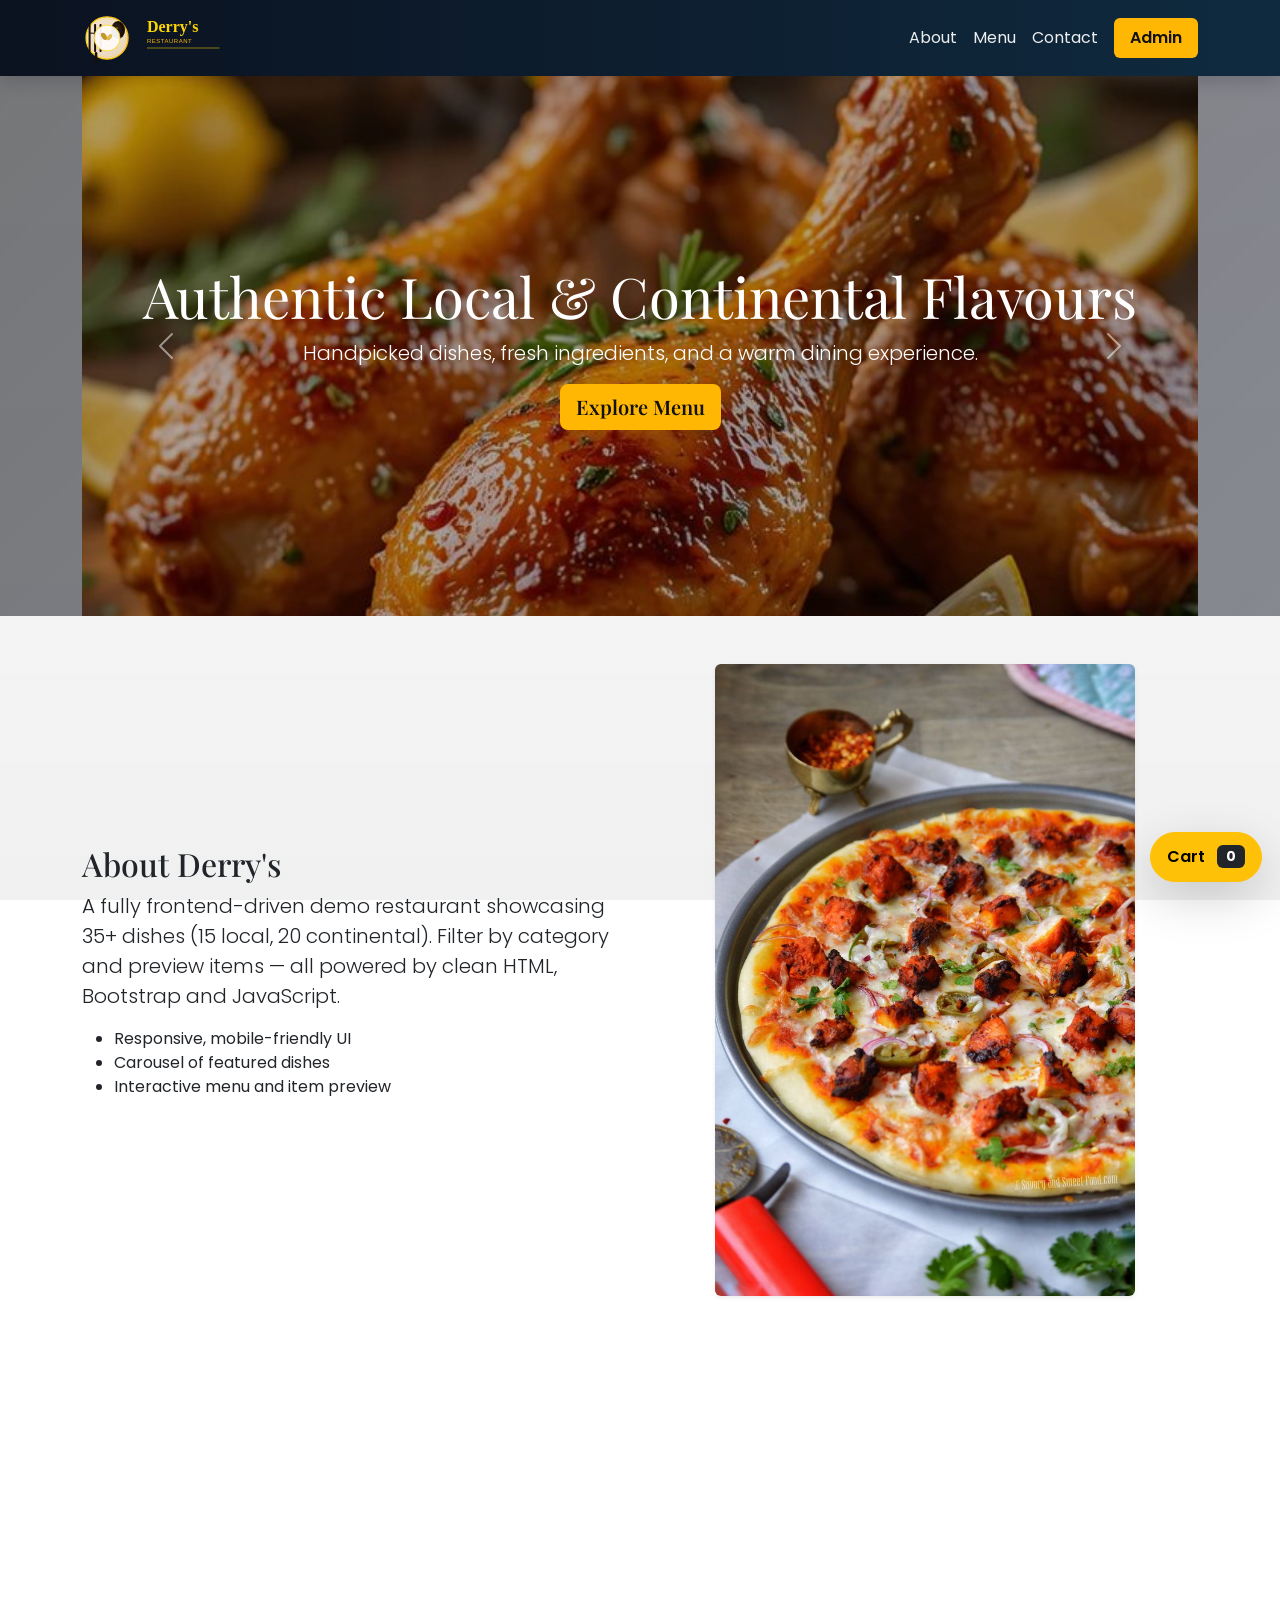
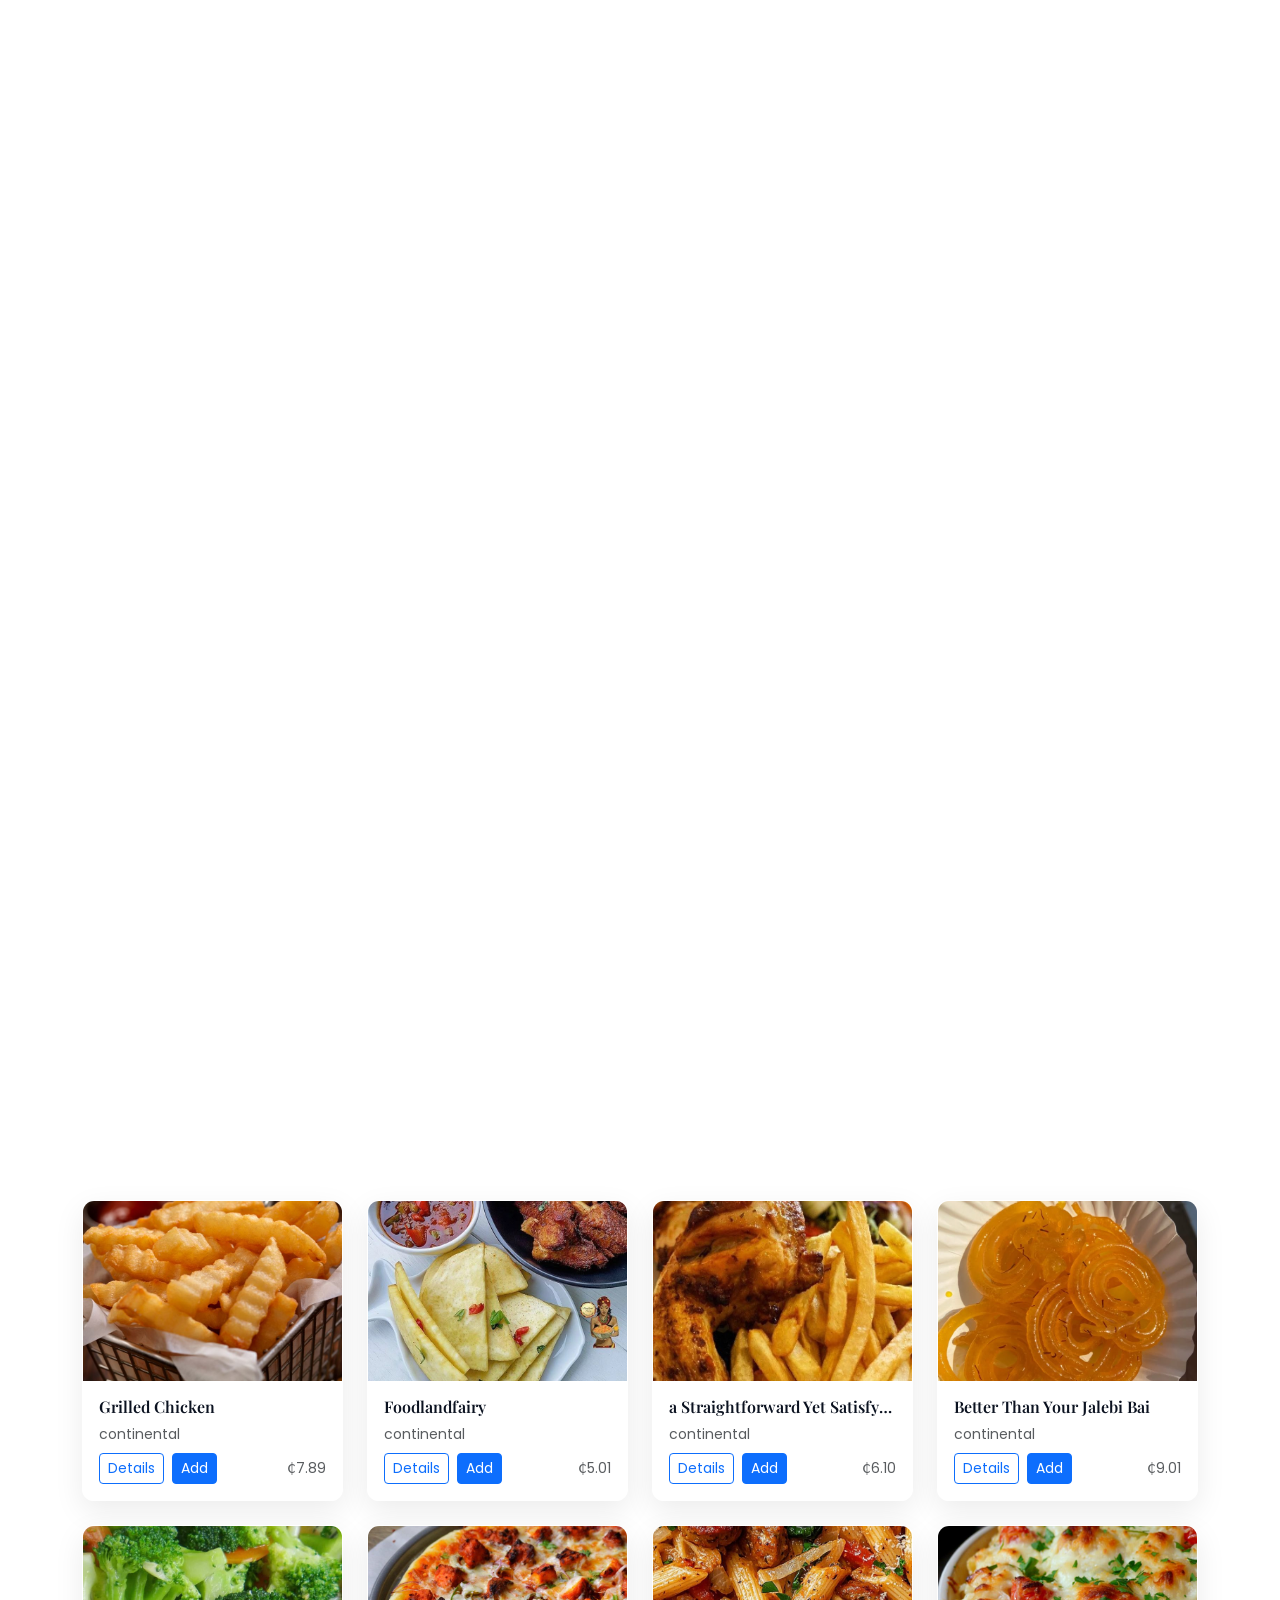
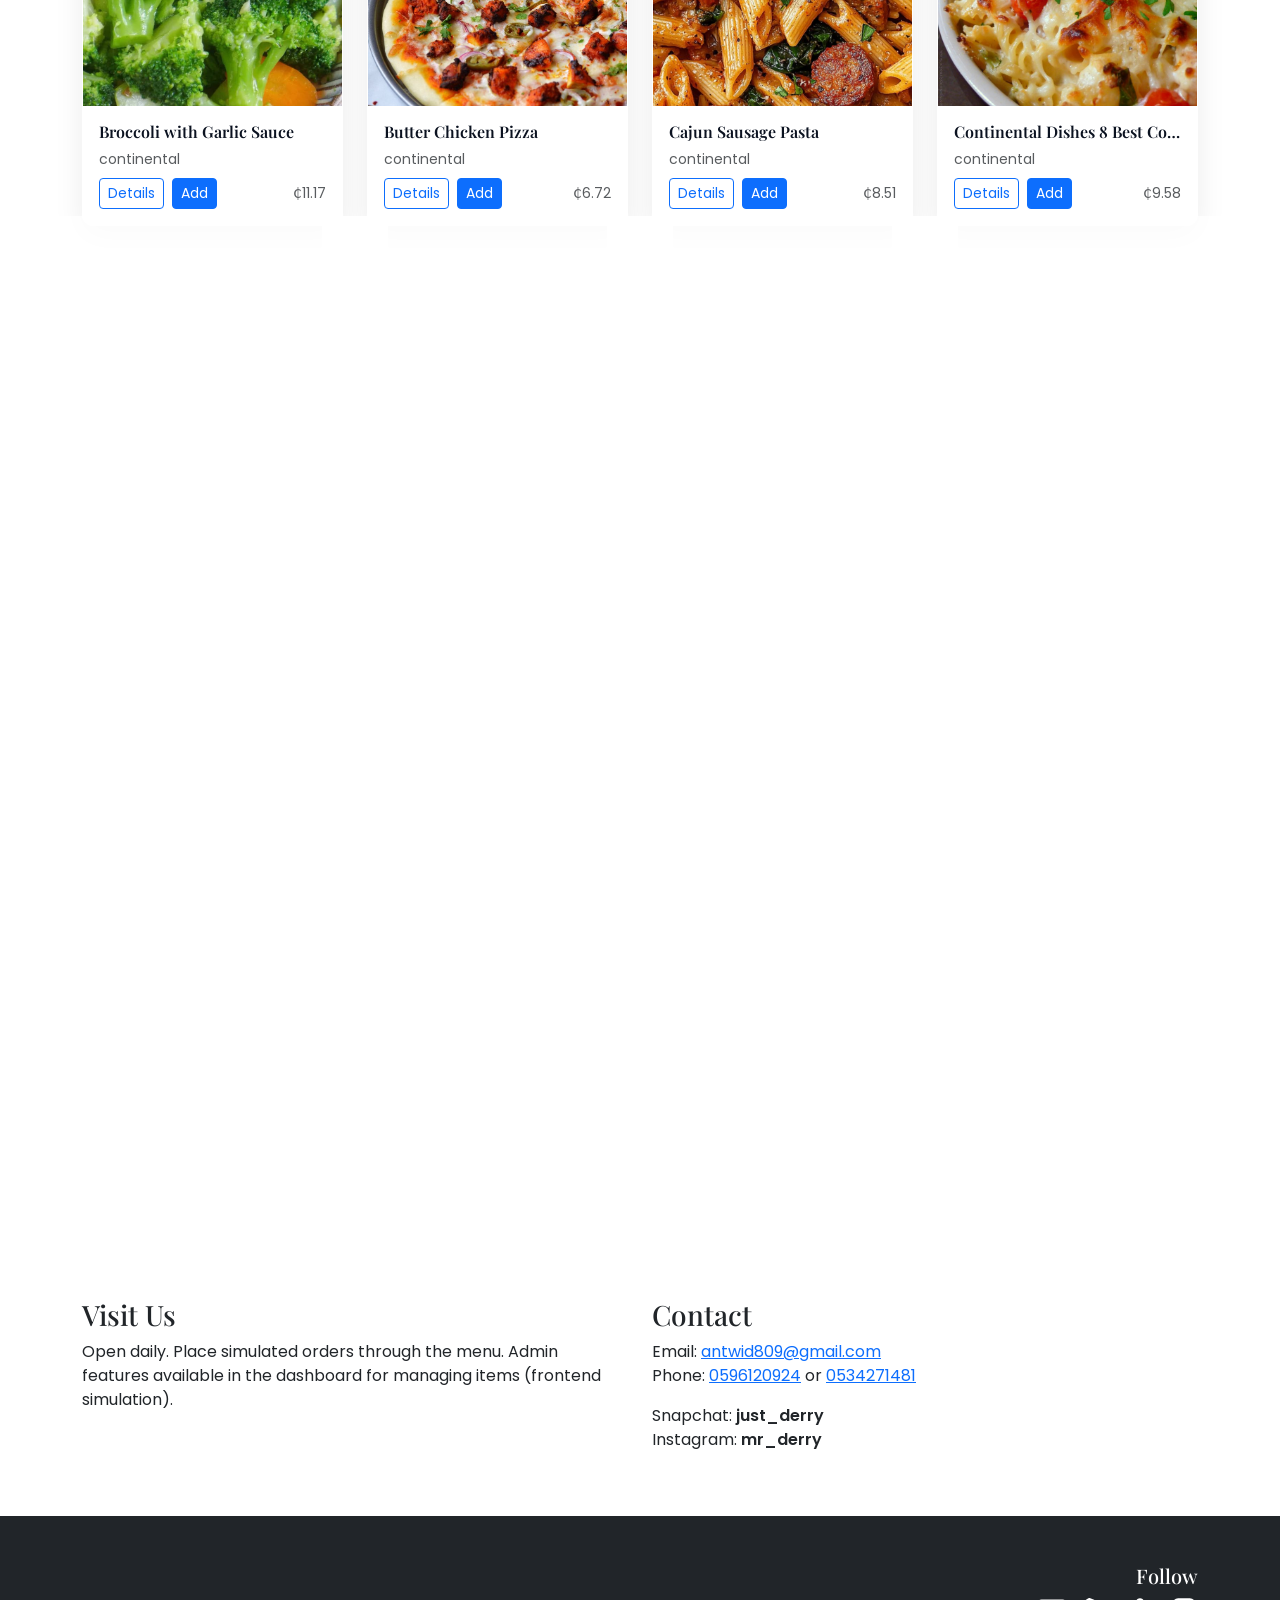
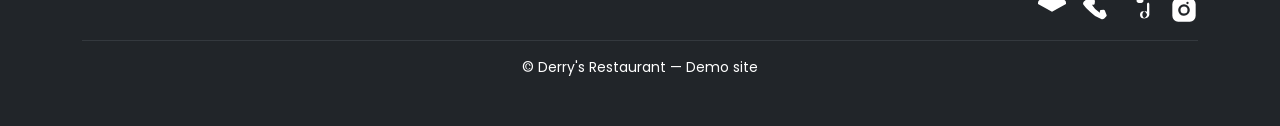
==== index.html @ 3a6d1d06 "initial commit" ====
<!doctype html>
<html lang="en">
  <head>
    <meta charset="utf-8" />
    <meta name="viewport" content="width=device-width, initial-scale=1" />
    <title>Derry's Restaurant</title>
    <!-- Fonts: Playfair Display for headings, Poppins for UI -->
    <link href="https://fonts.googleapis.com/css2?family=Playfair+Display:wght@400;700&family=Poppins:wght@300;400;600;700&display=swap" rel="stylesheet">
    <link href="https://cdn.jsdelivr.net/npm/bootstrap@5.3.2/dist/css/bootstrap.min.css" rel="stylesheet">
    <link rel="stylesheet" href="css/styles.css">
  </head>
  <body>

    <nav class="navbar navbar-expand-lg navbar-dark sticky-top">
      <div class="container">
        <a class="navbar-brand d-flex align-items-center" href="#">
          <img src="asset/logo.svg" alt="Derry's Restaurant" class="navbar-logo">
        </a>
        <button class="navbar-toggler" type="button" data-bs-toggle="collapse" data-bs-target="#navmenu">
          <span class="navbar-toggler-icon"></span>
        </button>
        <div class="collapse navbar-collapse" id="navmenu">
          <ul class="navbar-nav ms-auto">
            <li class="nav-item"><a class="nav-link" href="#about">About</a></li>
            <li class="nav-item"><a class="nav-link" href="#menu">Menu</a></li>
            <li class="nav-item"><a class="nav-link" href="#contact">Contact</a></li>
            <li class="nav-item"><a class="nav-link btn btn-warning text-dark ms-2" href="#" id="adminBtn">Admin</a></li>
          </ul>
        </div>
      </div>
    </nav>

    <header class="hero text-white d-flex align-items-center">
      <div class="container position-relative">
        <div id="heroCarousel" class="carousel slide" data-bs-ride="carousel" data-bs-interval="4000" data-bs-pause="hover">
          <div class="carousel-inner" id="carousel-inner">
            <!-- slides injected by script -->
          </div>
          <button class="carousel-control-prev" type="button" data-bs-target="#heroCarousel" data-bs-slide="prev">
            <span class="carousel-control-prev-icon" aria-hidden="true"></span>
            <span class="visually-hidden">Previous</span>
          </button>
          <button class="carousel-control-next" type="button" data-bs-target="#heroCarousel" data-bs-slide="next">
            <span class="carousel-control-next-icon" aria-hidden="true"></span>
            <span class="visually-hidden">Next</span>
          </button>
        </div>

        <div class="hero-overlay text-center">
          <h1 class="display-4">Authentic Local & Continental Flavours</h1>
          <p class="lead">Handpicked dishes, fresh ingredients, and a warm dining experience.</p>
          <a href="#menu" class="btn btn-lg btn-warning btn-cta">Explore Menu</a>
        </div>
      </div>
    </header>

    <section class="py-5 container" id="about">
      <div class="row align-items-center">
        <div class="col-md-6">
          <h2>About Derry's</h2>
          <p class="lead">A fully frontend-driven demo restaurant showcasing 35+ dishes (15 local, 20 continental). Filter by category and preview items — all powered by clean HTML, Bootstrap and JavaScript.</p>
          <ul>
            <li>Responsive, mobile-friendly UI</li>
            <li>Carousel of featured dishes</li>
            <li>Interactive menu and item preview</li>
          </ul>
        </div>
        <div class="col-md-6 text-center">
          <img src="asset/Restaurant%20Images/continental%20foods/Butter%20Chicken%20Pizza%20-%20Savory%26SweetFood.jpg" alt="Butter Chicken Pizza" class="img-fluid rounded shadow-sm sample-hero-img">
        </div>
      </div>
    </section>

    <section class="py-5" id="menu">
      <div class="container">
        <div class="menu-header d-flex justify-content-between align-items-center mb-3 p-3">
          <div>
            <h2 class="mb-0">Featured Menu</h2>
            <p class="text-muted small mb-0">Explore our curated selection of local and continental favourites.</p>
          </div>
          <div class="menu-filters">
            <button class="btn btn-sm filter-btn" data-filter="all">All</button>
            <button class="btn btn-sm filter-btn" data-filter="local">Local</button>
            <button class="btn btn-sm filter-btn" data-filter="continental">Continental</button>
          </div>
        </div>

        <div class="row g-4" id="cards">
          <!-- Cards injected by script -->
        </div>
      </div>
    </section>

    <section class="py-5 container" id="contact">
      <div class="row">
        <div class="col-md-6">
          <h3>Visit Us</h3>
          <p>Open daily. Place simulated orders through the menu. Admin features available in the dashboard for managing items (frontend simulation).</p>
        </div>
        <div class="col-md-6">
          <h3>Contact</h3>
          <p>
            Email: <a href="mailto:antwid809@gmail.com">antwid809@gmail.com</a><br>
            Phone: <a href="tel:0596120924">0596120924</a> or <a href="tel:0534271481">0534271481</a>
          </p>
          <p>Snapchat: <span class="fw-semibold">just_derry</span><br>Instagram: <span class="fw-semibold">mr_derry</span></p>
        </div>
      </div>
    </section>

    <footer class="py-5 bg-dark text-white">
      <div class="container">
        <div class="row">
          <div class="col-12 text-md-end">
            <h5>Follow</h5>
            <div class="d-flex justify-content-md-end gap-3 align-items-center">
              <a href="mailto:antwid809@gmail.com" class="text-white text-decoration-none" aria-label="Email">
                <svg xmlns="http://www.w3.org/2000/svg" width="28" height="28" fill="currentColor" viewBox="0 0 16 16">
                  <path d="M0 4a2 2 0 0 1 2-2h12a2 2 0 0 1 2 2v.5L8 9 0 4.5V4z"/>
                </svg>
              </a>
              <a href="tel:0596120924" class="text-white text-decoration-none" aria-label="Phone">
                <svg xmlns="http://www.w3.org/2000/svg" width="28" height="28" fill="currentColor" viewBox="0 0 16 16">
                  <path d="M3.654 1.328a.678.678 0 0 1 .737-.127l2.522 1.01c.329.132.52.46.49.805l-.17 1.436a.678.678 0 0 1-.66.585l-.9.03a11.72 11.72 0 0 0 4.516 4.516l.03-.9a.678.678 0 0 1 .585-.66l1.436-.17c.345-.03.673.161.805.49l1.01 2.522a.678.678 0 0 1-.127.737l-1.2 1.2c-.45.45-1.168.588-1.77.353a16.014 16.014 0 0 1-6.19-4.08A16.014 16.014 0 0 1 .74 4.896c-.235-.602-.097-1.32.353-1.77L2.293 2.126z"/>
                </svg>
              </a>

              <a href="https://www.snapchat.com/add/just_derry" target="_blank" class="text-white text-decoration-none" aria-label="Snapchat">
                <svg xmlns="http://www.w3.org/2000/svg" width="28" height="28" fill="currentColor" viewBox="0 0 24 24">
                  <path d="M12 2c1.657 0 3 .895 3 2s-1.343 2-3 2-3-.895-3-2 1.343-2 3-2zm6.5 3.5c.827 0 1.5.673 1.5 1.5v9c0 1.657-2.01 3-3.5 3-1.49 0-2.5-1.343-2.5-3s1.01-3 2.5-3c1.49 0 3.5 1.343 3.5 3 0 .552-.448 1-1 1s-1-.448-1-1c0-1.657-2.01-3-3.5-3-1.49 0-2.5 1.343-2.5 3s1.01 3 2.5 3c1.49 0 3.5-1.343 3.5-3v-9c0-.827.673-1.5 1.5-1.5z"/>
                </svg>
              </a>

              <a href="https://instagram.com/mr_derry" target="_blank" class="text-white text-decoration-none" aria-label="Instagram">
                <svg xmlns="http://www.w3.org/2000/svg" width="28" height="28" fill="currentColor" viewBox="0 0 24 24">
                  <path d="M7 2h10a5 5 0 0 1 5 5v10a5 5 0 0 1-5 5H7a5 5 0 0 1-5-5V7a5 5 0 0 1 5-5zm8 3a1 1 0 1 0 0 2 1 1 0 0 0 0-2zM12 7a5 5 0 1 0 .001 10.001A5 5 0 0 0 12 7zm0 2a3 3 0 1 1 0 6 3 3 0 0 1 0-6z"/>
                </svg>
              </a>
            </div>
          </div>
        </div>
        <hr class="border-secondary my-3">
        <div class="text-center small">© Derry's Restaurant — Demo site</div>
      </div>
    </footer>

    <!-- Lightbox Modal -->
    <div class="modal fade" id="lightboxModal" tabindex="-1" aria-hidden="true">
      <div class="modal-dialog modal-dialog-centered modal-lg">
        <div class="modal-content">
          <div class="modal-body p-3">
            <button type="button" class="btn-close float-end" data-bs-dismiss="modal" aria-label="Close"></button>
            <div class="row g-3 align-items-center">
              <div class="col-md-7">
                <img id="modalImage" src="" alt="" class="img-fluid modal-img rounded">
              </div>
              <div class="col-md-5">
                <h5 id="modalTitle" class="mb-2"></h5>
                <p id="modalCategory" class="text-muted small mb-3"></p>
                <div class="mb-2">
                  <label class="small mb-1">Replace with</label>
                  <select id="modalReplaceSelect" class="form-select form-select-sm"></select>
                </div>
                <p id="modalPrice" class="h5 text-success mb-3"></p>
                <div class="d-flex align-items-center mb-3">
                  <label class="me-2 mb-0 small">Quantity</label>
                  <div class="btn-group btn-group-sm" role="group" aria-label="Quantity">
                    <button id="modalQtyDec" type="button" class="btn btn-outline-secondary">−</button>
                    <button id="modalQtyVal" type="button" class="btn btn-light">1</button>
                    <button id="modalQtyInc" type="button" class="btn btn-outline-secondary">＋</button>
                  </div>
                </div>
                <div class="d-grid gap-2">
                  <button id="modalAddBtn" class="btn btn-primary">Add to cart</button>
                  <button id="modalUpdateBtn" class="btn btn-outline-primary d-none">Update item</button>
                </div>
              </div>
            </div>
          </div>
        </div>
      </div>
    </div>

    <!-- Cart Offcanvas -->
    <button class="btn btn-warning shadow-lg" id="openCartBtn" data-bs-toggle="offcanvas" data-bs-target="#cartOffcanvas" aria-controls="cartOffcanvas" style="position:fixed;right:18px;bottom:18px;border-radius:999px;z-index:1050;">
      Cart <span id="cartCount" class="badge bg-dark ms-2">0</span>
    </button>

    <div class="offcanvas offcanvas-end" tabindex="-1" id="cartOffcanvas" aria-labelledby="cartOffcanvasLabel">
      <div class="offcanvas-header">
        <h5 id="cartOffcanvasLabel">Your Cart</h5>
        <button type="button" class="btn-close text-reset" data-bs-dismiss="offcanvas" aria-label="Close"></button>
      </div>
      <div class="offcanvas-body d-flex flex-column">
        <div id="cartItems" class="list-group mb-3"></div>
        <div class="mt-auto">
          <div class="d-flex justify-content-between align-items-center mb-2">
            <strong>Total</strong>
            <strong id="cartTotal">$0.00</strong>
          </div>
          <div class="d-grid"><button id="checkoutBtn" class="btn btn-primary">Place Order (Simulated)</button></div>
        </div>
      </div>
    </div>

    <!-- Admin Password Modal -->
    <div class="modal fade" id="adminPasswordModal" tabindex="-1" aria-labelledby="adminPasswordLabel" aria-hidden="true">
      <div class="modal-dialog modal-dialog-centered">
        <div class="modal-content">
          <div class="modal-header bg-dark text-white">
            <h5 class="modal-title" id="adminPasswordLabel">Admin Access</h5>
            <button type="button" class="btn-close btn-close-white" data-bs-dismiss="modal" aria-label="Close"></button>
          </div>
          <div class="modal-body">
            <p class="text-muted mb-3">Enter the admin password to access the dashboard.</p>
            <div class="mb-3">
              <label for="adminPasswordInput" class="form-label">Password</label>
              <input type="password" class="form-control" id="adminPasswordInput" placeholder="Enter password" autocomplete="off">
              <small id="passwordError" class="text-danger d-none mt-2">Incorrect password. Please try again.</small>
            </div>
          </div>
          <div class="modal-footer">
            <button type="button" class="btn btn-secondary" data-bs-dismiss="modal">Cancel</button>
            <button type="button" class="btn btn-primary" id="adminPasswordSubmit">Access Dashboard</button>
          </div>
        </div>
      </div>
    </div>

    <script src="https://cdn.jsdelivr.net/npm/bootstrap@5.3.2/dist/js/bootstrap.bundle.min.js"></script>
    <script src="js/script.js"></script>
  </body>
</html>
---- css/styles.css ----
:root{
  --accent:#ffb703;
  --dark:#0b0c10;
}
:root{
  --font-sans: 'Poppins', system-ui, -apple-system, 'Segoe UI', Roboto, 'Helvetica Neue', Arial;
  --font-display: 'Playfair Display', Georgia, 'Times New Roman', serif;
}
*{box-sizing:border-box}
.btn-cta{background:var(--accent); border:none; color:#111}
.sample-hero-img{max-width:420px}
.card-food{transition:transform .18s ease, box-shadow .18s ease}
.card-food:hover{transform:translateY(-6px); box-shadow:0 10px 30px rgba(2,6,23,.12)}
.price-badge{background:rgba(0,0,0,.7); color:var(--accent); padding:.25rem .5rem; border-radius:.25rem}
@media (max-width:767px){.hero{min-height:44vh}.sample-hero-img{display:none}}

/* NAVBAR + BRAND */
body{font-family:var(--font-sans);}
h1,h2,h3,h4,h5{font-family:var(--font-display);}
.navbar{background:linear-gradient(90deg,#0b1220 0%, #0f2a3f 100%) !important; box-shadow:0 6px 18px rgba(2,6,23,.18)}
.navbar .navbar-brand{font-family:var(--font-display); font-weight:700; font-size:1.15rem}
.navbar-logo{height:50px; width:auto; max-width:200px; object-fit:contain}
.brand-mark{display:inline-grid; place-items:center; width:36px; height:36px; border-radius:8px; background:linear-gradient(135deg,#fff,#ffdca3); transform:translateY(-1px)}

.navbar .nav-link{color:rgba(255,255,255,.92); transition:color .18s ease, transform .15s ease}
.navbar .nav-link:hover{color:var(--accent); transform:translateY(-2px)}
.navbar .navbar-toggler{border:0}

/* Admin button in navbar */
.navbar .nav-link.btn-warning{background-color:var(--accent) !important; color:#111 !important; font-weight:600; padding:8px 16px !important; border-radius:6px; display:inline-block; margin-left:16px}
.navbar .nav-link.btn-warning:hover{opacity:0.9; transform:translateY(-2px)}

/* CTA tweak */
.btn-cta{font-family:var(--font-display); font-weight:600}

.carousel .carousel-item img{width:100%; height:60vh; object-fit:cover; filter:brightness(.7)}
.hero-overlay{position:absolute; inset:0; display:flex; flex-direction:column; justify-content:center; align-items:center; pointer-events:none}
.hero-overlay h1,.hero-overlay p{pointer-events:auto}
.carousel-indicators { bottom: 8px; }
.menu-caption{font-weight:600}
.hero{
  min-height:56vh;
  min-height:60vh;
  background:linear-gradient(135deg, rgba(11,12,16,0.55), rgba(2,6,23,0.45));
  display:flex; align-items:center;
}
.carousel .carousel-item img{width:100%; height:60vh; object-fit:cover; filter:brightness(.7)}
.hero-overlay{position:absolute; inset:0; display:flex; flex-direction:column; justify-content:center; align-items:center; pointer-events:none}
.hero-overlay h1,.hero-overlay p{pointer-events:auto}
.carousel-indicators { bottom: 8px; }
.menu-caption{font-weight:600}
.btn-cta{background:var(--accent); border:none; color:#111}
.sample-hero-img{max-width:420px}
.card-food{transition:transform .18s ease, box-shadow .18s ease}
.card-food:hover{transform:translateY(-6px); box-shadow:0 10px 30px rgba(2,6,23,.12)}
.price-badge{background:rgba(0,0,0,.7); color:var(--accent); padding:.25rem .5rem; border-radius:.25rem}
@media (max-width:767px){.hero{min-height:44vh}.sample-hero-img{display:none}}

/* Cart styles (floating button and offcanvas items) */
#openCartBtn{padding:12px 16px; font-weight:600}
#cartCount{font-size:.85rem}

.list-group .cart-item-img{width:64px; height:64px; object-fit:cover; border-radius:.5rem}
.cart-item-row{gap:12px}
.qty-btn{width:32px; height:32px; padding:0}

/* numeric quantity input in cart */
.qty-input{width:64px; text-align:center; margin:0 .5rem}
.qty-input::-webkit-inner-spin-button, .qty-input::-webkit-outer-spin-button{height: auto}

/* Lightbox modal image sizing */
.modal-img{width:100%; height:60vh; object-fit:cover}

/* Featured menu header */
.menu-header{background: rgba(255,255,255,0.04); border-radius:12px; box-shadow:0 8px 26px rgba(2,6,23,.06); border:1px solid rgba(255,255,255,0.06); backdrop-filter: blur(6px)}
.menu-header h2{font-family:var(--font-display); font-size:1.5rem; margin-bottom:0}
.menu-header p{color:rgba(255,255,255,0.85)}

.menu-filters{display:flex; gap:.5rem}
.filter-btn{background:transparent; border:1px solid rgba(16,24,32,.06); color:var(--dark); padding:.45rem .85rem; border-radius:999px; transition:all .18s ease; font-weight:600}
.filter-btn:hover{transform:translateY(-3px); box-shadow:0 8px 20px rgba(11,12,16,.06)}
.filter-btn.active, .filter-btn:active{background:var(--accent); color:#111; border-color:transparent}

/* Card look & feel */
.card-food{border-radius:12px; overflow:hidden}
.card-food .card-img-top{height:180px; object-fit:cover; transition:transform .35s ease}
.card-food:hover .card-img-top{transform:scale(1.06)}
.card-food .card-body{padding:1rem}
.card-food .menu-caption{font-family:var(--font-display); font-size:1rem; color:#0b1220}
.card-food small.text-muted{color:rgba(2,6,23,.5)}

/* subtle entrance animation */
@keyframes popIn { from {opacity:0; transform: translateY(8px) scale(.99)} to {opacity:1; transform:none} }
.card-food{animation:popIn .35s ease both}

/* Menu section background: transparent so the large SVG shows through */
#menu{
  background: transparent;
  padding-top: 3.5rem;
  padding-bottom: 3.5rem;
}

/* Inner container styling to lift content */
#menu > .container{
  background: transparent;
  padding-top: 0.5rem;
}

/* Make cards use glass panels that contrast with the background */
.card-food{background: rgba(255,255,255,0.76); box-shadow:0 10px 30px rgba(11,12,16,0.08); border:1px solid rgba(255,255,255,0.12); backdrop-filter: blur(6px)}

/* Massive landing background (full page) */
html,body{height:100%}
body{
  background-image: url('asset/landing-bg.svg');
  background-size: cover;
  background-position: center center;
  background-attachment: fixed;
  position:relative;
}

/* soft overlay to keep content legible */
body::before{
  content:'';
  position:fixed; inset:0; z-index:0;
  background: linear-gradient(180deg, rgba(3,8,16,0.02) 0%, rgba(3,8,16,0.06) 100%);
  pointer-events:none;
}

/* make main containers visually above the bg */
.container, .navbar, header, section, footer{position:relative; z-index:1}

/* subtle parallax effect for the hero: shift background on scroll */
@media (prefers-reduced-motion: no-preference){
  /* Parallax is handled via CSS (`background-attachment: fixed`). No JS in stylesheet. */
}





/* Lightbox modal image sizing */
.modal-img{width:100%; height:60vh; object-fit:cover}
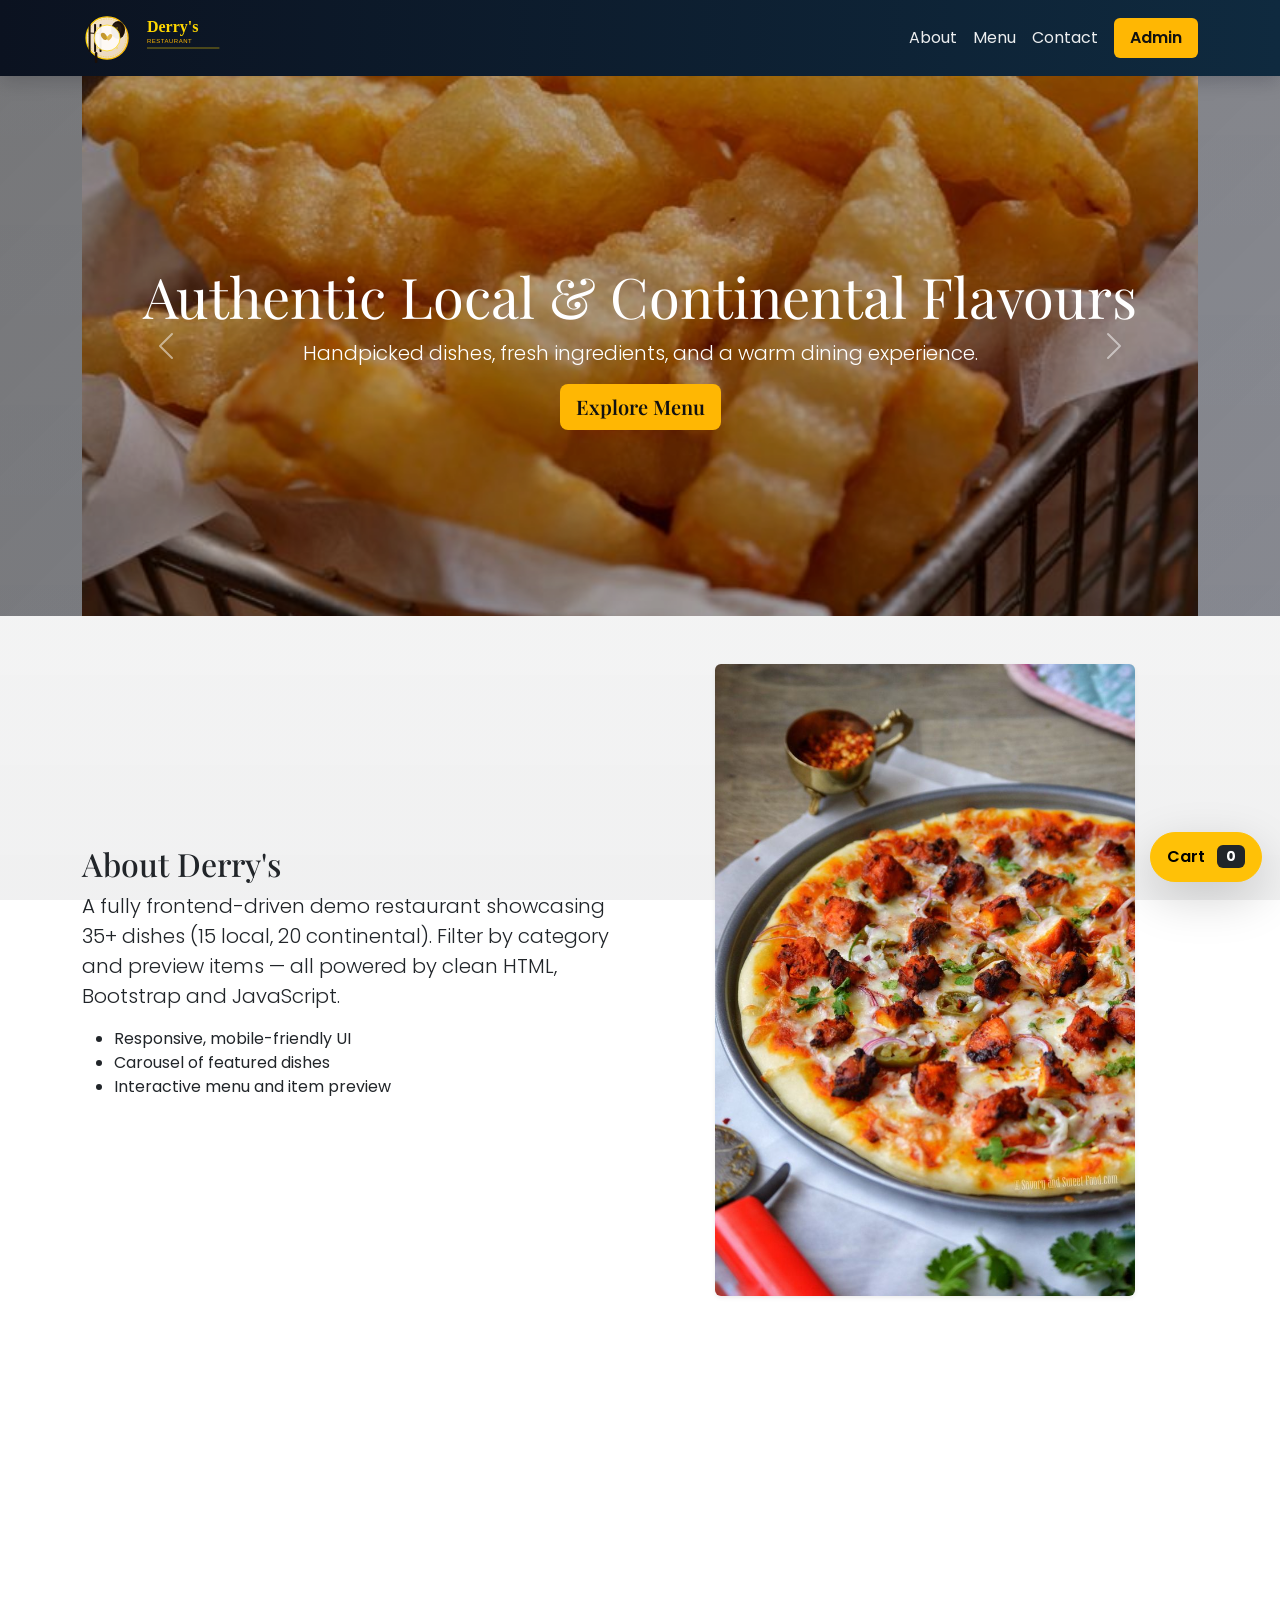
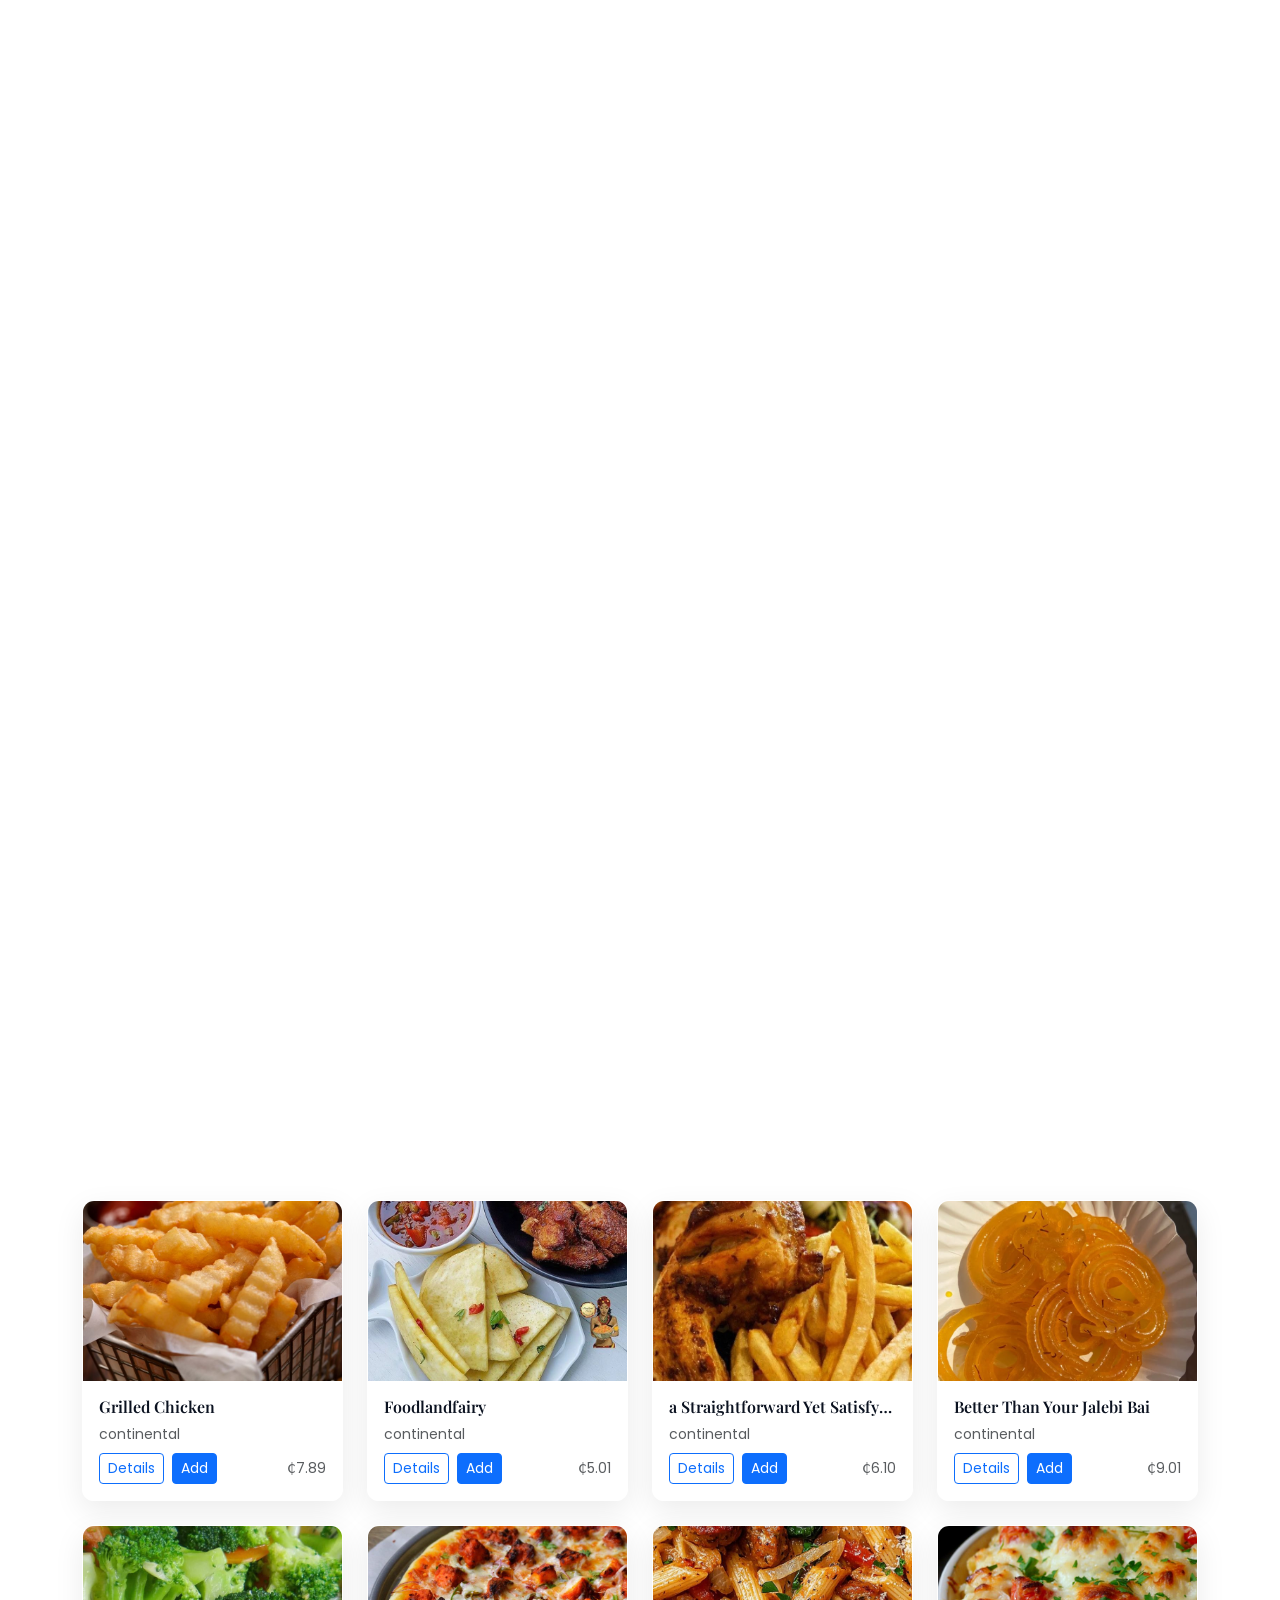
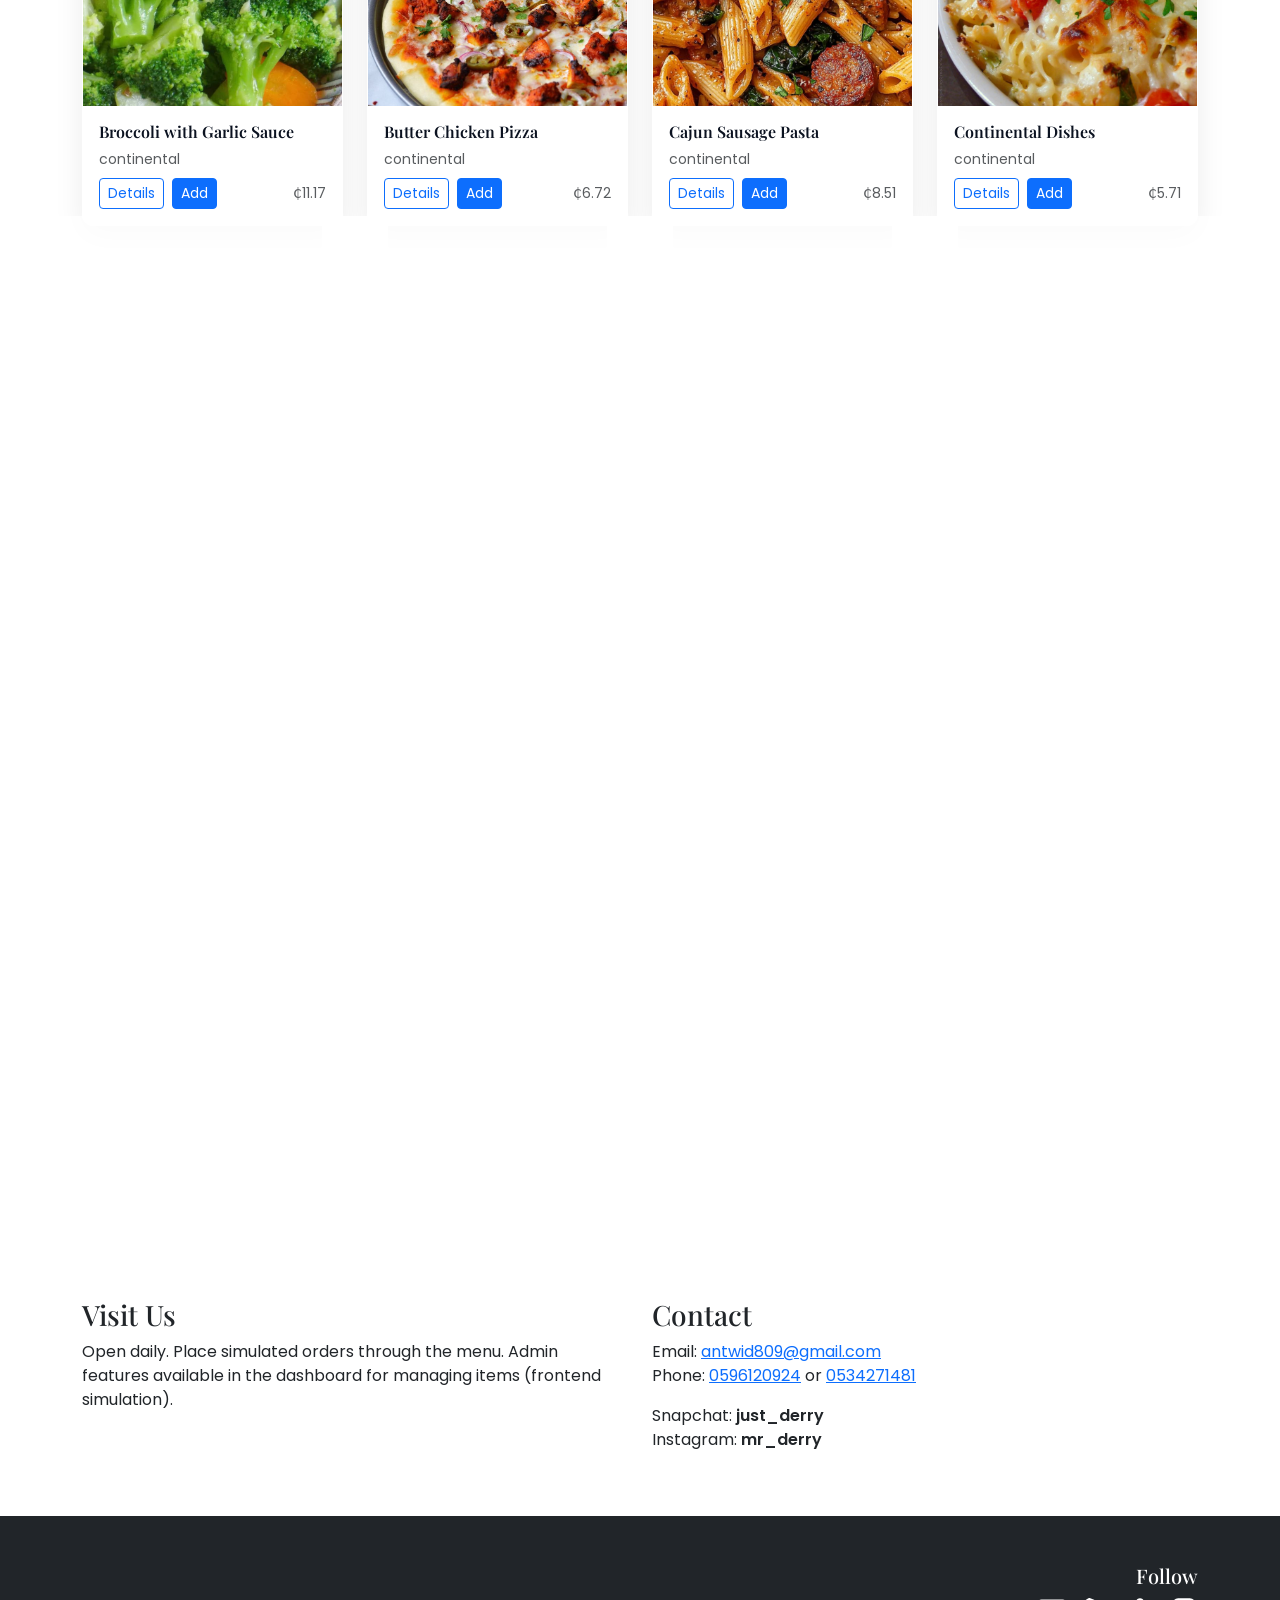
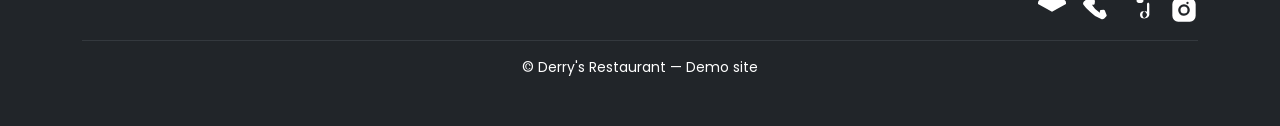
==== commit 1d830dcb: "Add notification toast for cart actions and include CSS styles" ====
--- a/index.html
+++ b/index.html
@@ -8,6 +8,7 @@
     <link href="https://fonts.googleapis.com/css2?family=Playfair+Display:wght@400;700&family=Poppins:wght@300;400;600;700&display=swap" rel="stylesheet">
     <link href="https://cdn.jsdelivr.net/npm/bootstrap@5.3.2/dist/css/bootstrap.min.css" rel="stylesheet">
     <link rel="stylesheet" href="css/styles.css">
+    <link rel="stylesheet" href="css/notification.css">
   </head>
   <body>
 
@@ -29,6 +30,9 @@
         </div>
       </div>
     </nav>
+
+    <!-- Notification Toast -->
+    <div id="notificationToast" class="notification-toast"></div>
 
     <header class="hero text-white d-flex align-items-center">
       <div class="container position-relative">
--- a/css/notification.css
+++ b/css/notification.css
@@ -0,0 +1,24 @@
+/* Notification Toast */
+.notification-toast {
+  position: fixed;
+  top: 80px;
+  left: 50%;
+  transform: translateX(-50%);
+  background: #28a745;
+  color: white;
+  padding: 15px 25px;
+  border-radius: 6px;
+  box-shadow: 0 4px 12px rgba(0, 0, 0, 0.15);
+  font-size: 14px;
+  font-weight: 500;
+  z-index: 1100;
+  max-width: 400px;
+  opacity: 0;
+  transition: opacity 0.3s ease;
+  pointer-events: none;
+}
+
+.notification-toast.show {
+  opacity: 1;
+  pointer-events: auto;
+}
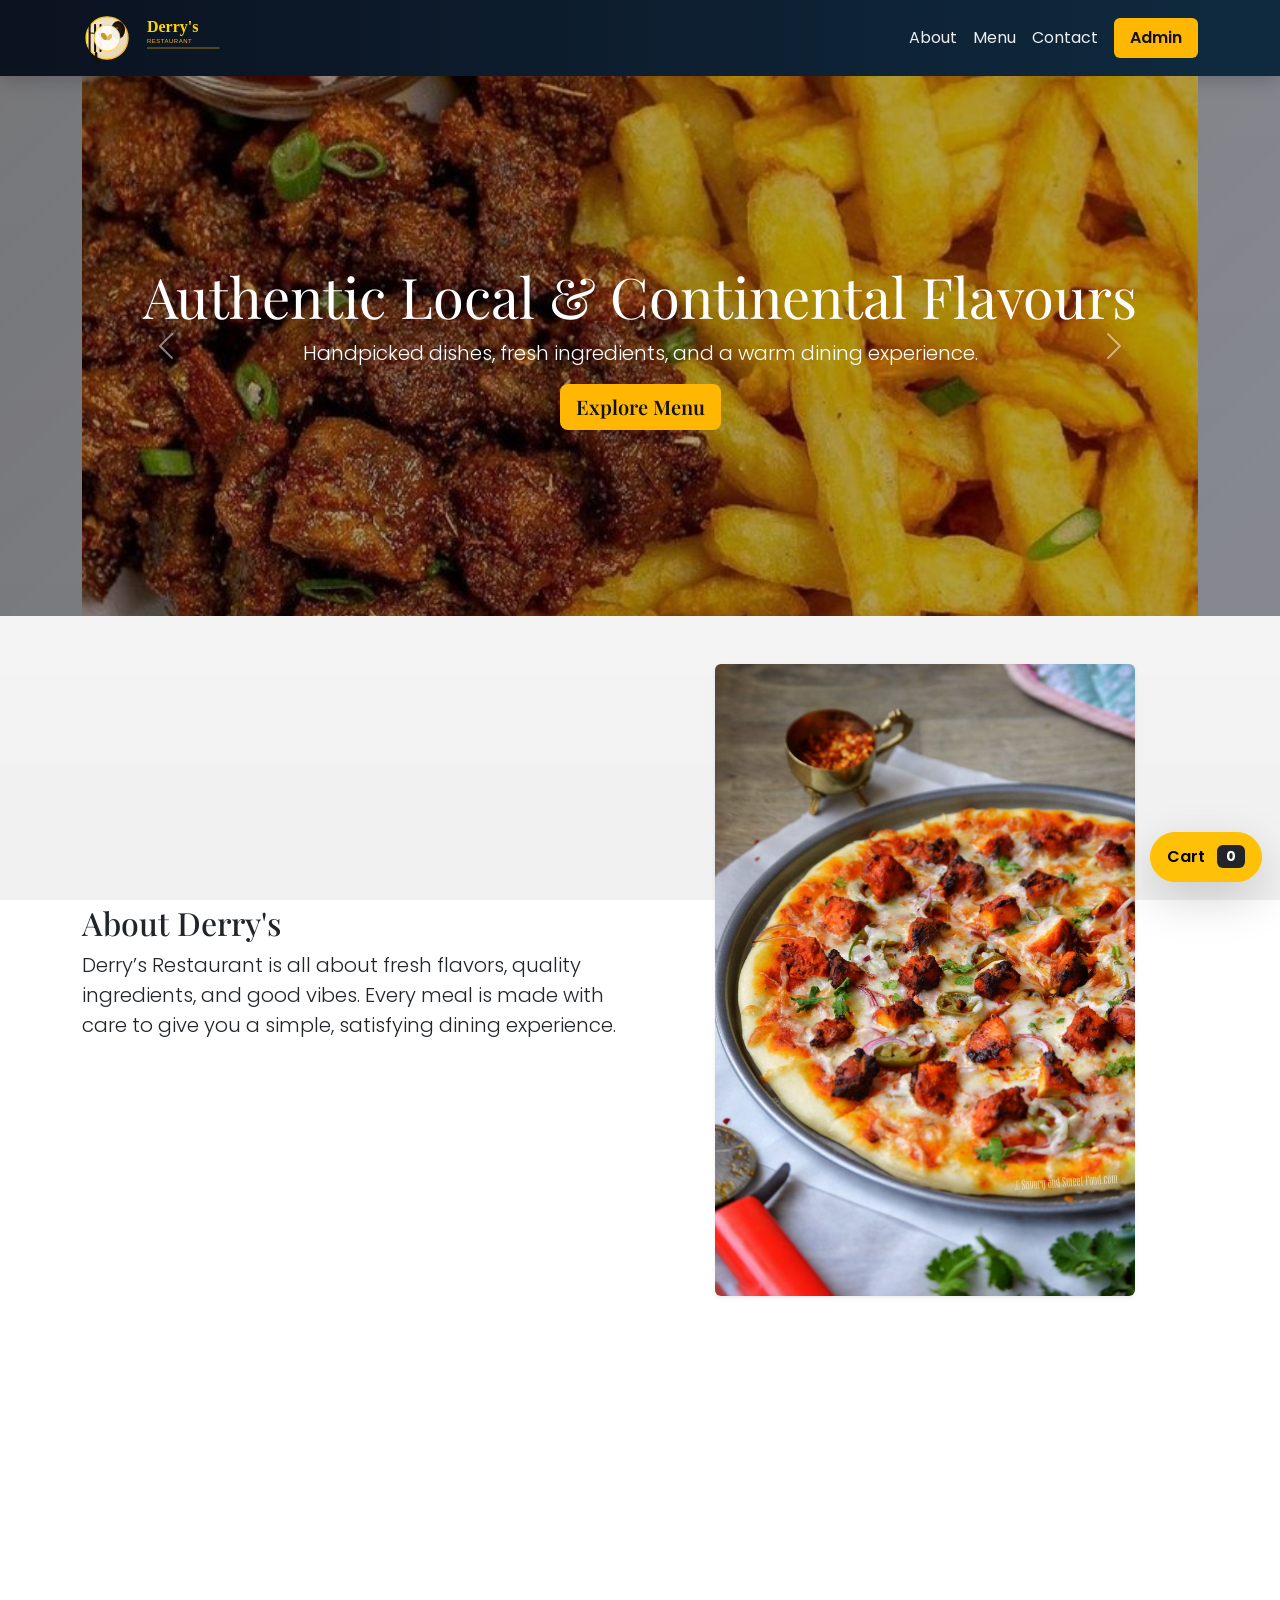
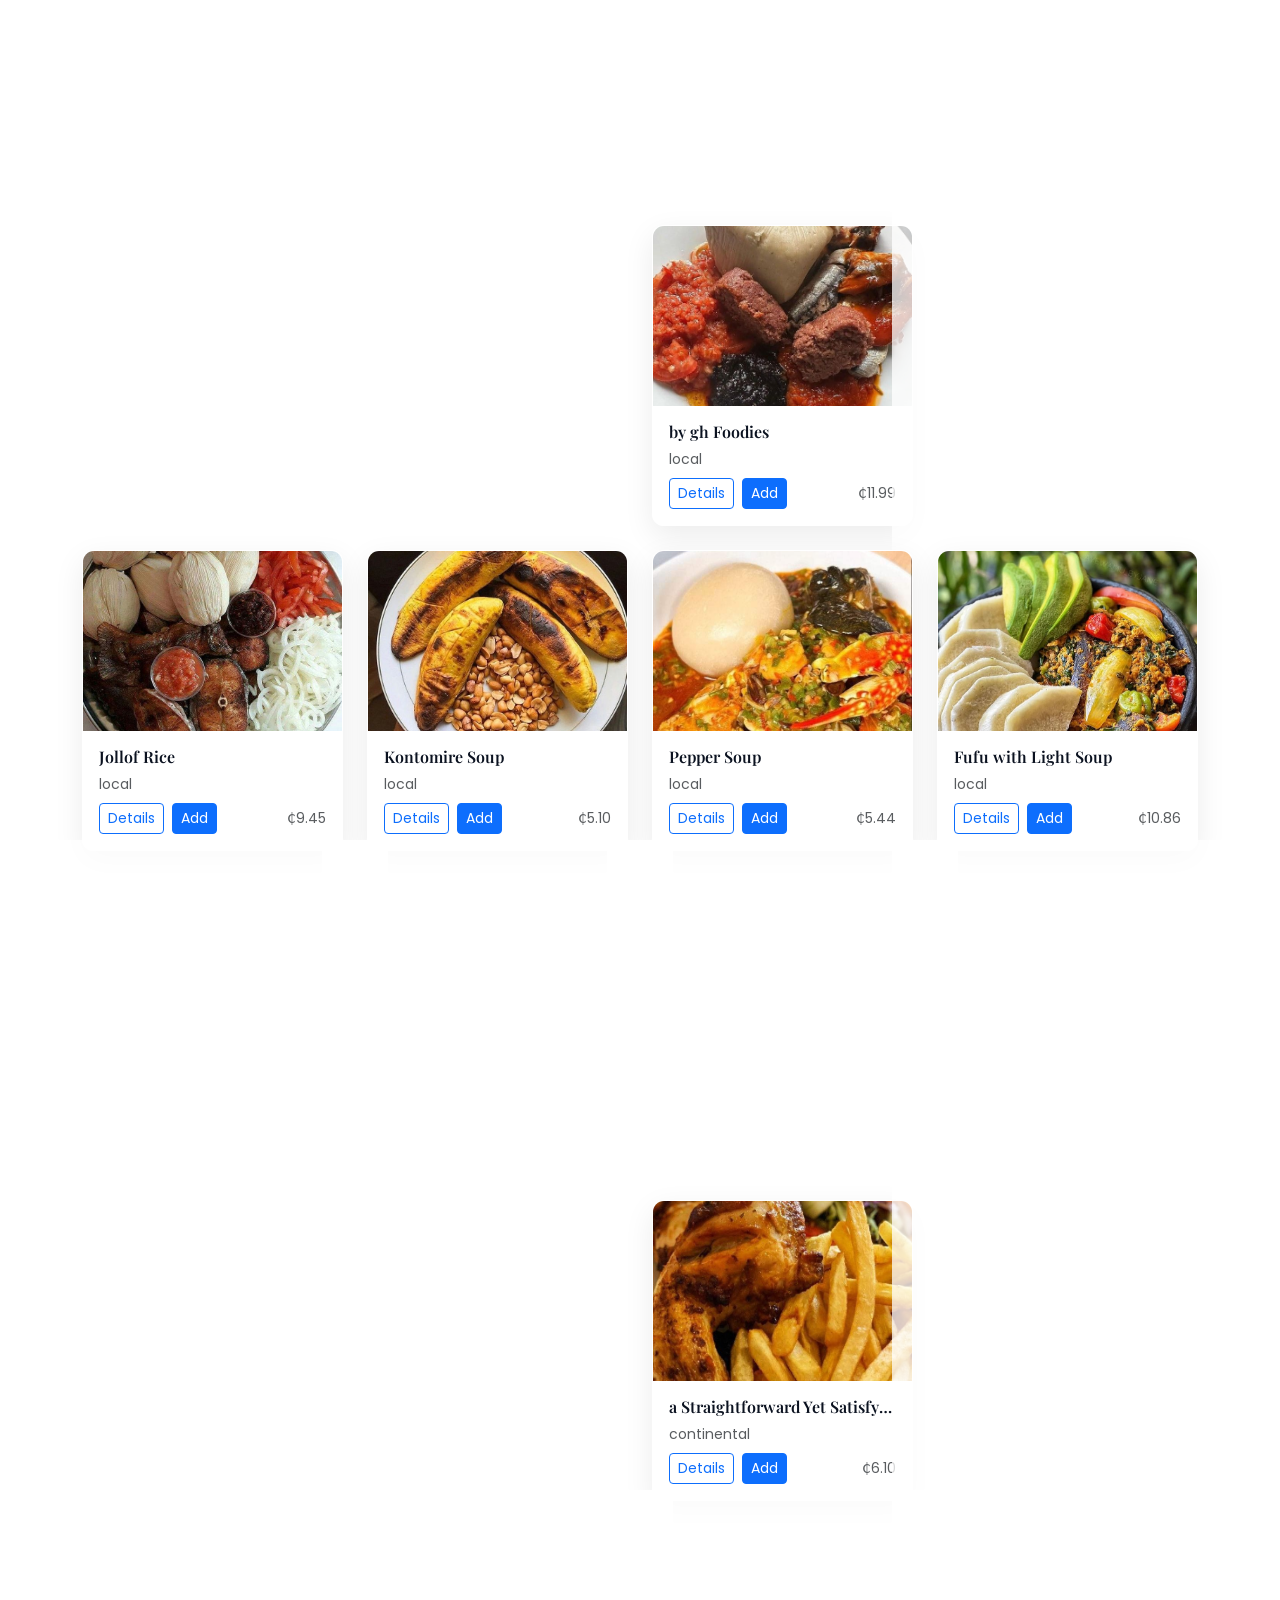
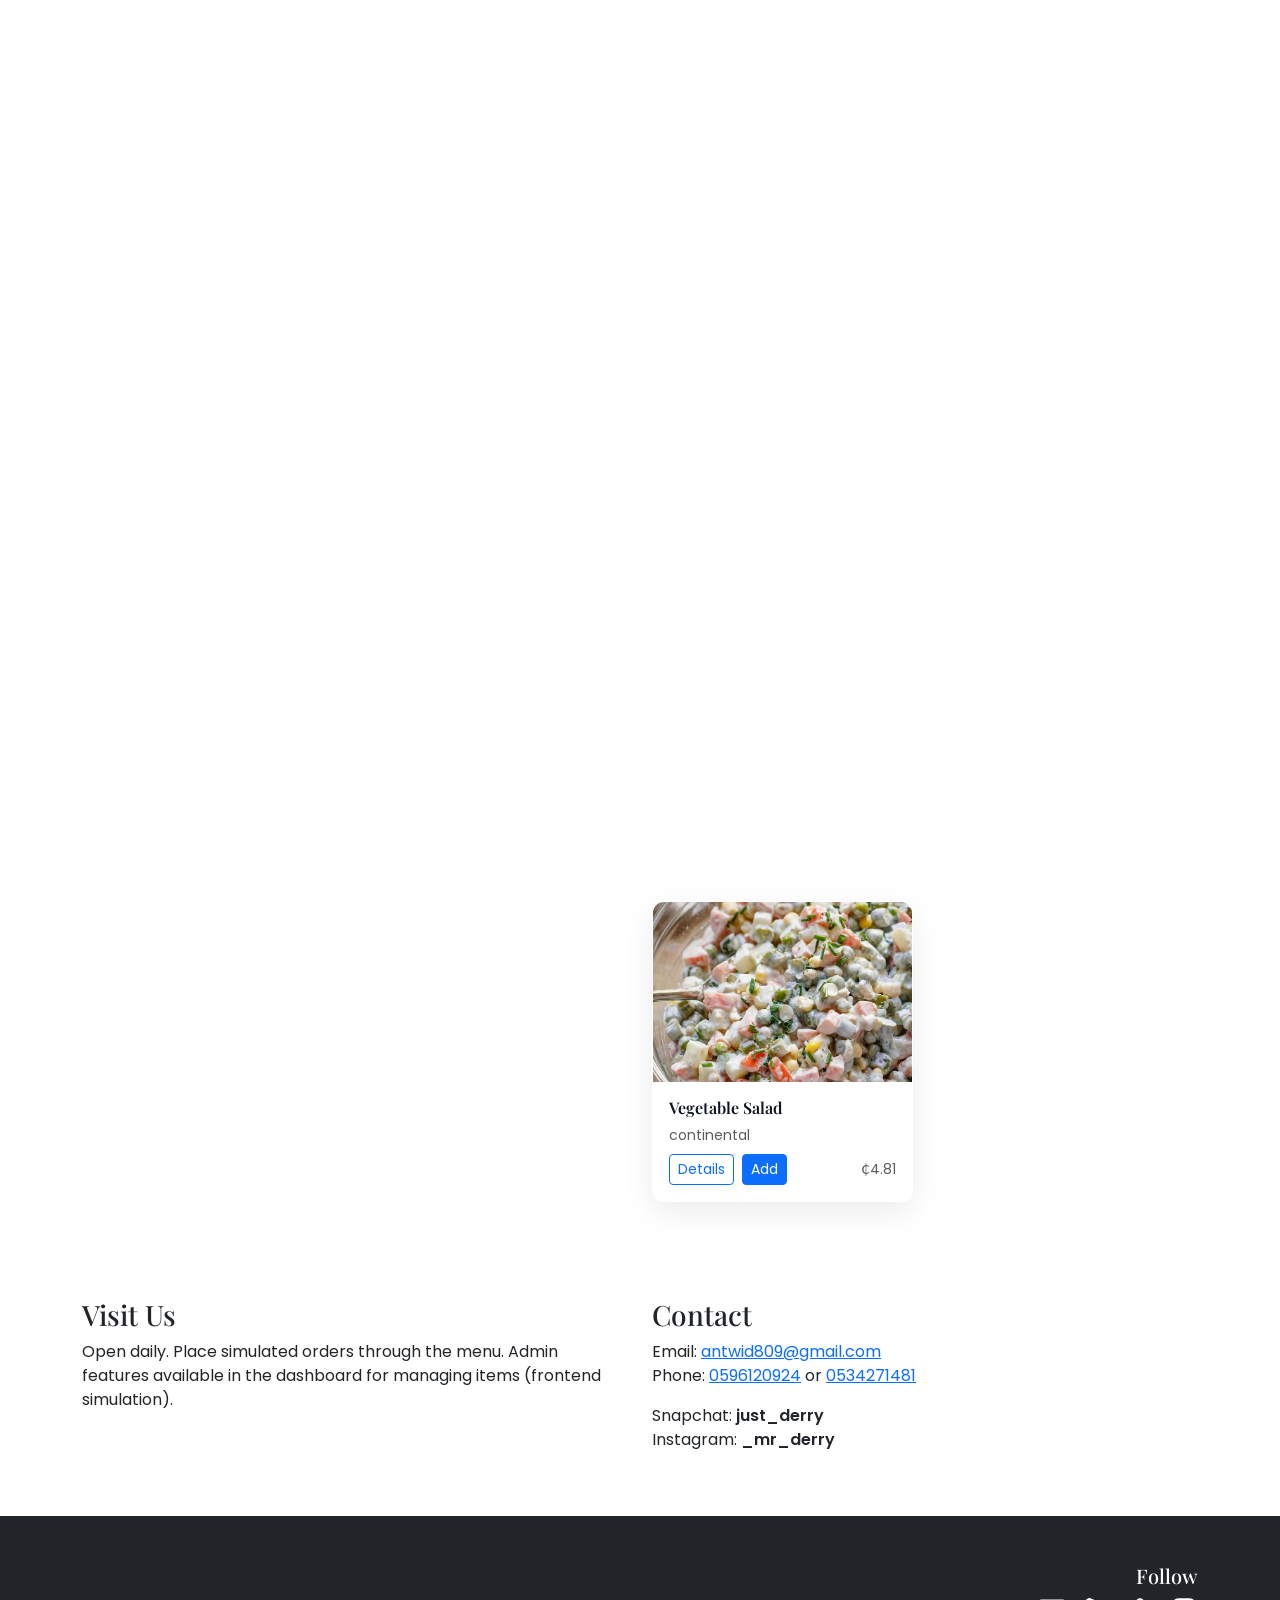
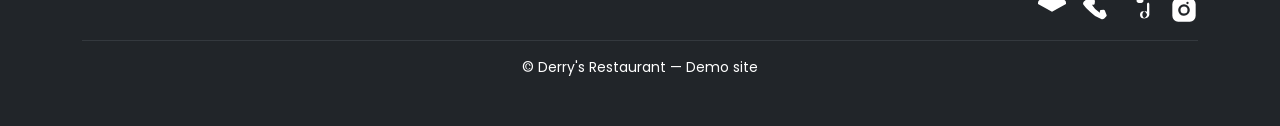
==== commit 5581208f: "Add new images for continental and local dishes; update restaurant description and social media link" ====
--- a/index.html
+++ b/index.html
@@ -62,12 +62,7 @@
       <div class="row align-items-center">
         <div class="col-md-6">
           <h2>About Derry's</h2>
-          <p class="lead">A fully frontend-driven demo restaurant showcasing 35+ dishes (15 local, 20 continental). Filter by category and preview items — all powered by clean HTML, Bootstrap and JavaScript.</p>
-          <ul>
-            <li>Responsive, mobile-friendly UI</li>
-            <li>Carousel of featured dishes</li>
-            <li>Interactive menu and item preview</li>
-          </ul>
+          <p class="lead">Derry’s Restaurant is all about fresh flavors, quality ingredients, and good vibes. Every meal is made with care to give you a simple, satisfying dining experience.</p>
         </div>
         <div class="col-md-6 text-center">
           <img src="asset/Restaurant%20Images/continental%20foods/Butter%20Chicken%20Pizza%20-%20Savory%26SweetFood.jpg" alt="Butter Chicken Pizza" class="img-fluid rounded shadow-sm sample-hero-img">
@@ -107,7 +102,7 @@
             Email: <a href="mailto:antwid809@gmail.com">antwid809@gmail.com</a><br>
             Phone: <a href="tel:0596120924">0596120924</a> or <a href="tel:0534271481">0534271481</a>
           </p>
-          <p>Snapchat: <span class="fw-semibold">just_derry</span><br>Instagram: <span class="fw-semibold">mr_derry</span></p>
+          <p>Snapchat: <span class="fw-semibold">just_derry</span><br>Instagram: <span class="fw-semibold">_mr_derry</span></p>
         </div>
       </div>
     </section>
@@ -135,7 +130,7 @@
                 </svg>
               </a>
 
-              <a href="https://instagram.com/mr_derry" target="_blank" class="text-white text-decoration-none" aria-label="Instagram">
+              <a href="https://instagram.com/_mr_derry" target="_blank" class="text-white text-decoration-none" aria-label="Instagram">
                 <svg xmlns="http://www.w3.org/2000/svg" width="28" height="28" fill="currentColor" viewBox="0 0 24 24">
                   <path d="M7 2h10a5 5 0 0 1 5 5v10a5 5 0 0 1-5 5H7a5 5 0 0 1-5-5V7a5 5 0 0 1 5-5zm8 3a1 1 0 1 0 0 2 1 1 0 0 0 0-2zM12 7a5 5 0 1 0 .001 10.001A5 5 0 0 0 12 7zm0 2a3 3 0 1 1 0 6 3 3 0 0 1 0-6z"/>
                 </svg>
--- a/css/notification.css
+++ b/css/notification.css
@@ -1,21 +1,24 @@
 /* Notification Toast */
 .notification-toast {
   position: fixed;
-  top: 80px;
+  top: 0;
   left: 50%;
   transform: translateX(-50%);
-  background: #28a745;
+  background: linear-gradient(135deg, #28a745, #20c997);
   color: white;
-  padding: 15px 25px;
-  border-radius: 6px;
-  box-shadow: 0 4px 12px rgba(0, 0, 0, 0.15);
-  font-size: 14px;
-  font-weight: 500;
+  padding: 12px 28px;
+  border-radius: 0 0 20px 20px;
+  box-shadow: 0 6px 20px rgba(0, 0, 0, 0.2);
+  font-size: 13px;
+  font-weight: 600;
   z-index: 1100;
-  max-width: 400px;
+  max-width: 320px;
+  width: auto;
   opacity: 0;
   transition: opacity 0.3s ease;
   pointer-events: none;
+  text-align: center;
+  letter-spacing: 0.3px;
 }
 
 .notification-toast.show {
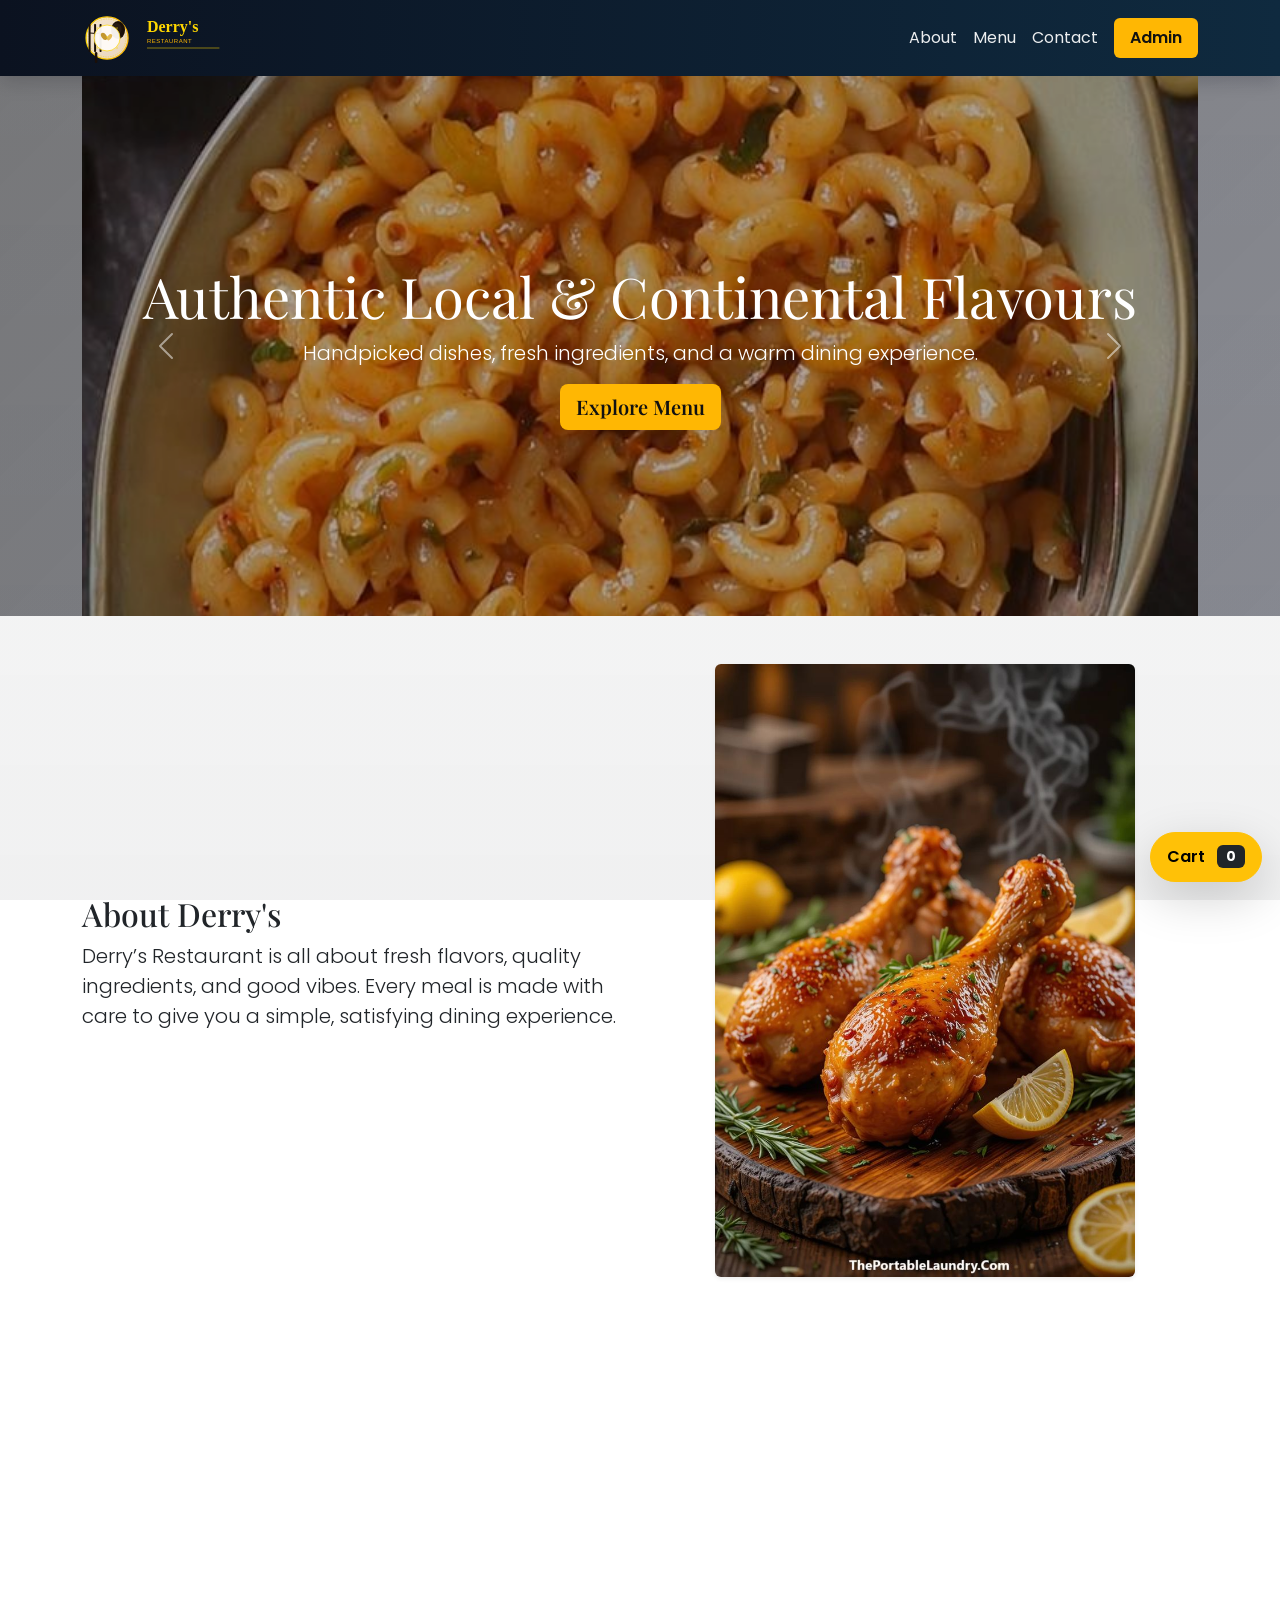
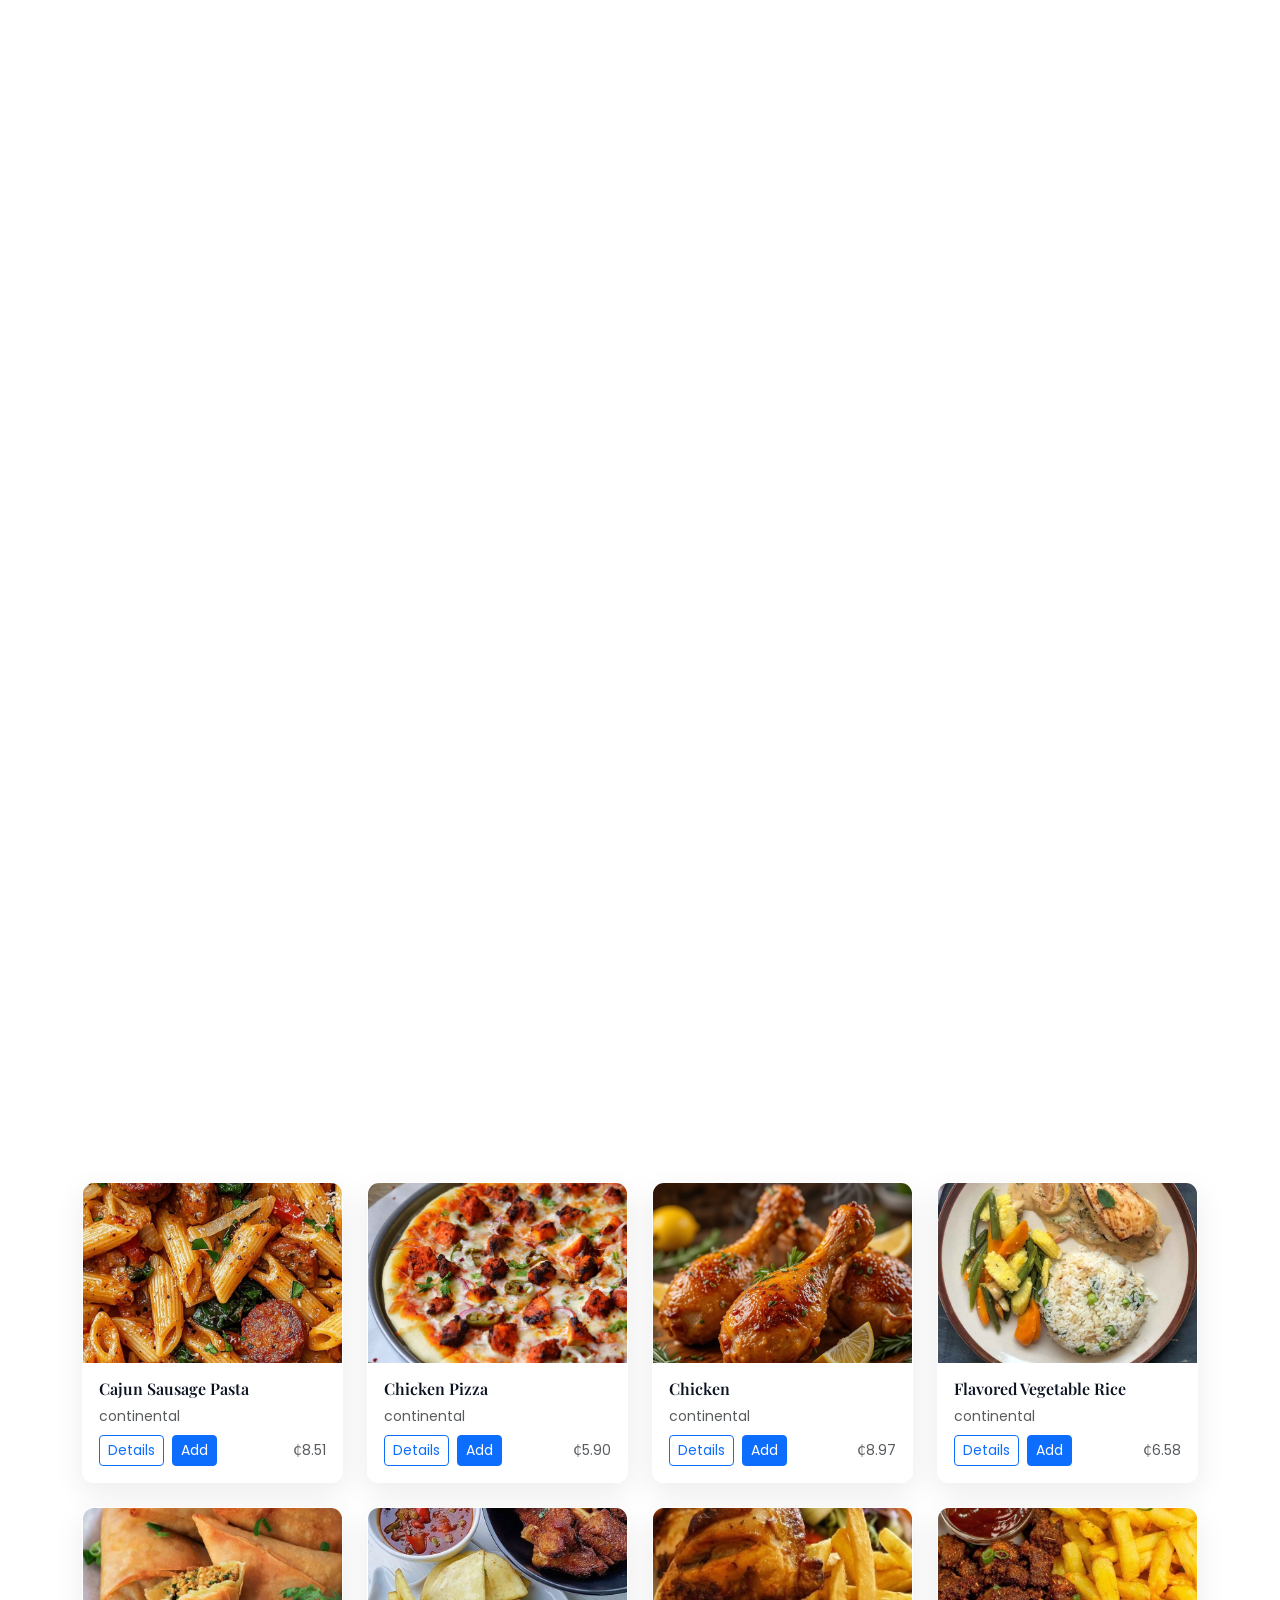
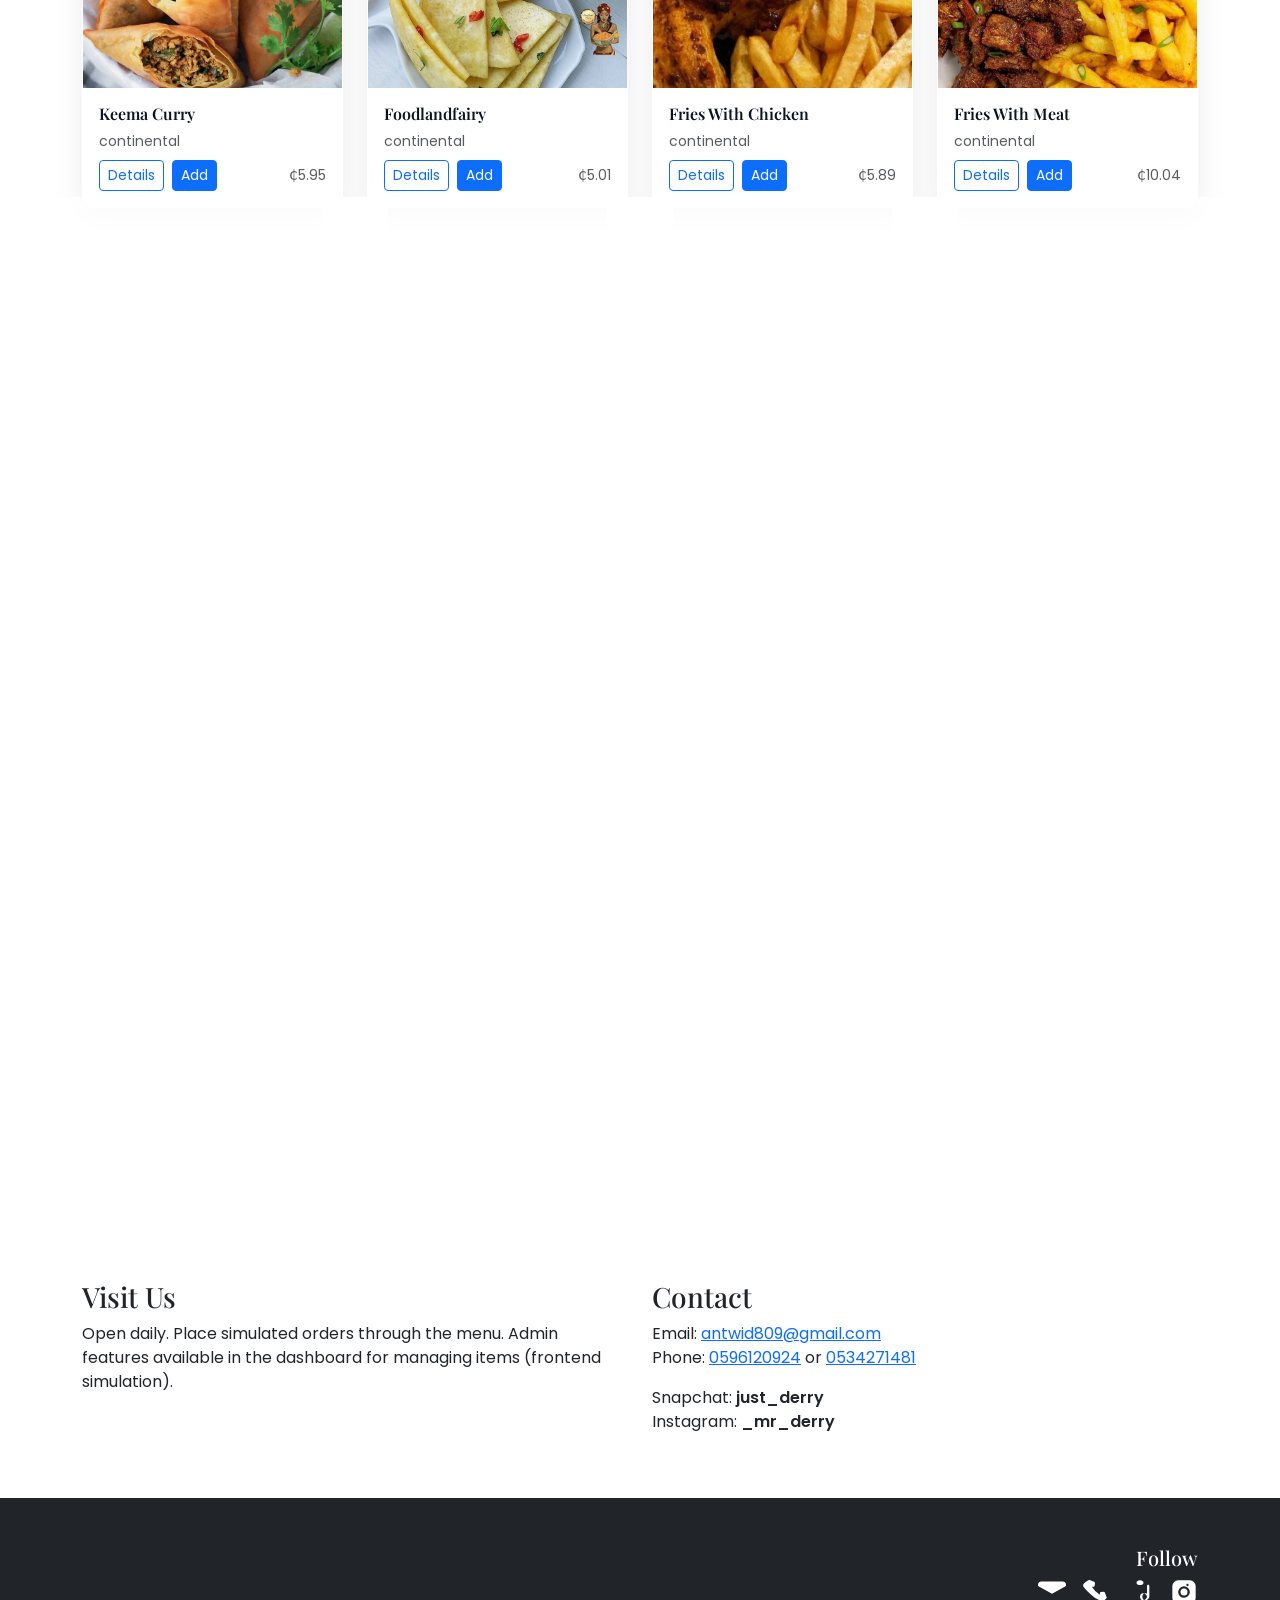
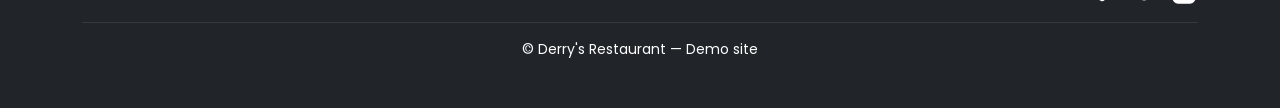
==== commit 62f6f325: "Update image references for continental dishes in index.html and script.js" ====
--- a/index.html
+++ b/index.html
@@ -65,7 +65,7 @@
           <p class="lead">Derry’s Restaurant is all about fresh flavors, quality ingredients, and good vibes. Every meal is made with care to give you a simple, satisfying dining experience.</p>
         </div>
         <div class="col-md-6 text-center">
-          <img src="asset/Restaurant%20Images/continental%20foods/Butter%20Chicken%20Pizza%20-%20Savory%26SweetFood.jpg" alt="Butter Chicken Pizza" class="img-fluid rounded shadow-sm sample-hero-img">
+          <img src="asset/Restaurant%20Images/continental%20foods/Chicken.jpg" alt="Grilled Chicken" class="img-fluid rounded shadow-sm sample-hero-img">
         </div>
       </div>
     </section>
